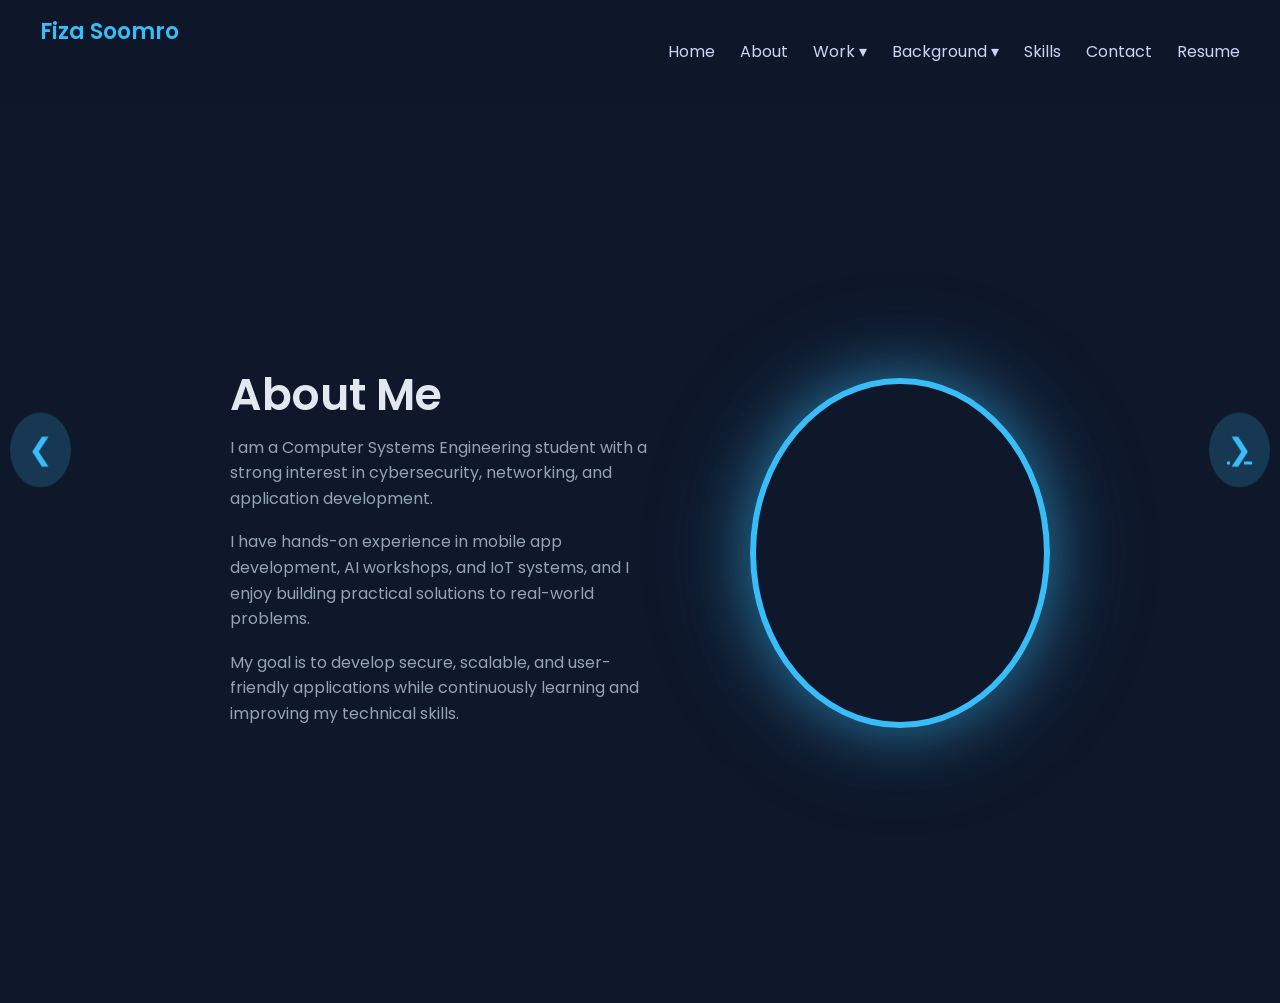
==== about.html @ f358b09f "Initial project upload" ====
<!DOCTYPE html>
<html lang="en">
<head>
    <meta charset="UTF-8">
    <title>About - Fiza Soomro</title>
    <link rel="stylesheet" href="style.css">
</head>
<body>

<!-- NAVBAR -->
<header>
    <h2 class="logo">Fiza Soomro</h2>
    <nav>
            <a href="index.html">Home</a>
<a href="about.html">About</a>
    <div class="dropdown">
        <span class="dropbtn">Work ▾</span>
        <div class="dropdown-content">
            <a href="projects.html">Projects</a>
            <a href="workshops.html">Workshops</a>
            <a href="certificate.html">Certificates</a>
        </div>
    </div>

    <div class="dropdown">
        <span class="dropbtn">Background ▾</span>
        <div class="dropdown-content">
            <a href="education.html">Education</a>
            <a href="experience.html">Experience</a>
        </div>
    </div>

    <a href="skills.html">Skills</a>
    <a href="contact.html">Contact</a>
    <a href="resume.html">Resume</a>
</nav>
</header>

<!-- ABOUT SECTION -->
<section class="hero">
    <div class="hero-container">

        <!-- TEXT -->
        <div class="hero-text">
            <h1>About Me</h1>

            <p>
                I am a Computer Systems Engineering student with a strong interest in 
                cybersecurity, networking, and application development.
            </p>

            <p>
                I have hands-on experience in mobile app development, AI workshops, 
                and IoT systems, and I enjoy building practical solutions to real-world problems.
            </p>

            <p>
                My goal is to develop secure, scalable, and user-friendly applications 
                while continuously learning and improving my technical skills.
            </p>

        
        </div>

        <!-- IMAGE -->
        <div class="hero-image">
            <img src="images/profile.png" alt="Fiza">
        </div>

    </div>
</section>

<!-- SIDE BUTTONS -->
<button class="nav-btn prev" onclick="goBack()">❮</button>
<a href="projects.html" class="nav-btn next">❯</a>
<script src="script.js"></script>

</body>
</html>
---- style.css ----
/* ===== GOOGLE FONT ===== */
@import url('https://fonts.googleapis.com/css2?family=Poppins:wght@300;400;600&display=swap');

/* ===== GLOBAL ===== */
* {
    margin: 0;
    padding: 0;
    box-sizing: border-box;
    font-family: 'Poppins', sans-serif;
}

body {
    background: #0f172a;
    color: #e2e8f0;
    scroll-behavior: smooth;
}

/* ===== NAVBAR ===== */
header {
    display: flex;
    justify-content: space-between;
    align-items: center;
    padding: 15px 40px;
    background: rgba(15, 23, 42, 0.85);
    backdrop-filter: blur(10px);
    position: sticky;
    top: 0;
    z-index: 1000;
}

.logo {
    font-size: 22px;
    font-weight: 600;
    color: #38bdf8;
}

nav {
    display: flex;
    align-items: center;
    gap: 25px;
}

/* NAV LINKS */
nav a,
.dropdown span {
    color: #cbd5f5;
    text-decoration: none;
    cursor: pointer;
    font-size: 16px;
    position: relative;
    padding: 5px 0;
    transition: 0.3s;
}

/* HOVER */
nav a:hover,
.dropdown span:hover {
    color: #38bdf8;
}

/* UNDERLINE */
nav a::after,
.dropdown span::after {
    content: "";
    position: absolute;
    width: 0%;
    height: 2px;
    background: #38bdf8;
    left: 0;
    bottom: -5px;
    transition: 0.3s;
}

nav a:hover::after,
.dropdown span:hover::after {
    width: 100%;
}

/* ===== DROPDOWN ===== */
.dropdown {
    position: relative;
}

.dropdown-content {
    display: none;
    position: absolute;
    top: 35px;
    left: 0;
    background: #1e293b;
    border-radius: 10px;
    min-width: 160px;
    padding: 10px 0;
    box-shadow: 0 8px 20px rgba(0,0,0,0.4);
}

.dropdown-content a {
    display: block;
    padding: 10px 15px;
    color: #cbd5f5;
}

.dropdown-content a:hover {
    background: #334155;
}

.dropdown:hover .dropdown-content {
    display: block;
}

/* REMOVE BUTTON DEFAULT */
button {
    border: none;
    outline: none;
}

/* ===== HERO ===== */
.hero {
    min-height: 100vh;
    display: flex;
    align-items: center;
    justify-content: center;
    padding-top: 80px;
}

/* HERO CONTAINER */
.hero-container {
    display: flex;
    align-items: center;
    justify-content: space-between;
    gap: 100px;
    width: 80%;
}

/* IMAGE */
.hero-image {
    width: 350px;   /* pehle 260 tha */
    height: 350px;
    border-radius: 50%;
    overflow: hidden;
    border: 6px solid #38bdf8;
    box-shadow: 
        0 0 60px rgba(56,189,248,0.5),
        0 0 120px rgba(56,189,248,0.2);}

.hero-image img {
    width: 100%;
    height: 100%;
    object-fit: cover;
}

/* TEXT */
.hero-text {
    max-width: 420px;
}

.hero-text h1 {
    font-size: 44px;
    font-weight: 600;
    margin-bottom: 8px;
}

.hero-text h2 {
    margin-bottom: 15px;
    color: #38bdf8;
}

.tagline {
    margin-bottom: 12px;
    line-height: 1.6;
}

.hero-text p {
    margin-bottom: 18px;
    line-height: 1.6;
    color: #94a3b8;   /* softer gray */
}

/* BUTTON */
.hero-text button {
    padding: 12px 28px;
    border-radius: 30px;
    background: linear-gradient(135deg, #38bdf8, #0ea5e9);
    color: #0f172a;
    font-weight: 600;
    cursor: pointer;
    transition: 0.3s;
}

.hero-text button:hover {
    transform: translateY(-2px);
    box-shadow: 0 10px 25px rgba(56,189,248,0.4);
}

/* ===== SECTIONS ===== */
section {
    padding: 80px 10%;
}

h2 {
    text-align: center;
    margin-bottom: 40px;
    font-size: 30px;
    color: #38bdf8;
}

/* ===== CARDS ===== */
.project-card {
    background: #1e293b;
    padding: 25px;
    border-radius: 15px;
    margin: 20px 0;
    transition: 0.3s;
    border: 1px solid transparent;
}

.project-card:hover {
    transform: translateY(-8px);
    border: 1px solid #38bdf8;
}

/* ===== SKILLS ===== */
.skill-box {
    display: flex;
    flex-wrap: wrap;
    justify-content: center;
}

.skill-box span {
    margin: 10px;
    padding: 10px 18px;
    background: #1e293b;
    border-radius: 20px;
    transition: 0.3s;
}

.skill-box span:hover {
    background: #38bdf8;
    color: black;
}

/* ===== LIST ===== */
ul li {
    margin: 8px 0;
}

/* ===== RESUME ===== */
#resume {
    text-align: center;
}

.resume-buttons {
    display: flex;
    justify-content: center;
    gap: 20px;
    margin-top: 25px;

    background: rgba(255, 255, 255, 0.08);
    backdrop-filter: blur(10px);
    padding: 20px 30px;
    border-radius: 15px;
    border: 1px solid rgba(255,255,255,0.1);
}

#resume button {
    padding: 12px 25px;
    border-radius: 25px;
    background: #38bdf8;
    color: #0f172a;
    font-weight: 600;
    cursor: pointer;
    transition: 0.3s;
}

#resume button:hover {
    background: white;
}

/* ===== CONTACT ===== */
#contact a {
    color: #38bdf8;
    text-decoration: none;
    font-weight: 500;
}

#contact a:hover {
    color: white;
    text-decoration: underline;
}

/* ===== FOOTER ===== */
footer {
    background: #020617;
    text-align: center;
    padding: 20px;
    color: #94a3b8;
}

/* ===== RESPONSIVE ===== */
@media (max-width: 768px) {
    .hero-container {
        flex-direction: column;
        text-align: center;
    }

    .hero h1 {
        font-size: 32px;
    }
}
.role {
    font-size: 24px;
    font-weight: 500;
    color: #38bdf8;
    margin-bottom: 18px;
    letter-spacing: 0.5px;
}
/* SIDE NAV BUTTONS */
.nav-btn {
    position: fixed;
    top: 50%;
    transform: translateY(-50%);
    background: rgba(56, 189, 248, 0.2);
    color: #38bdf8;
    border: none;
    font-size: 30px;
    padding: 15px 18px;
    cursor: pointer;
    border-radius: 50%;
    backdrop-filter: blur(10px);
    transition: 0.3s;
    z-index: 1000;
}

/* LEFT */
.prev {
    left: 10px;
}

/* RIGHT */
.next {
    right: 10px;
}

/* HOVER */
.nav-btn:hover {
    background: #38bdf8;
    color: #0f172a;
    transform: translateY(-50%) scale(1.1);
}
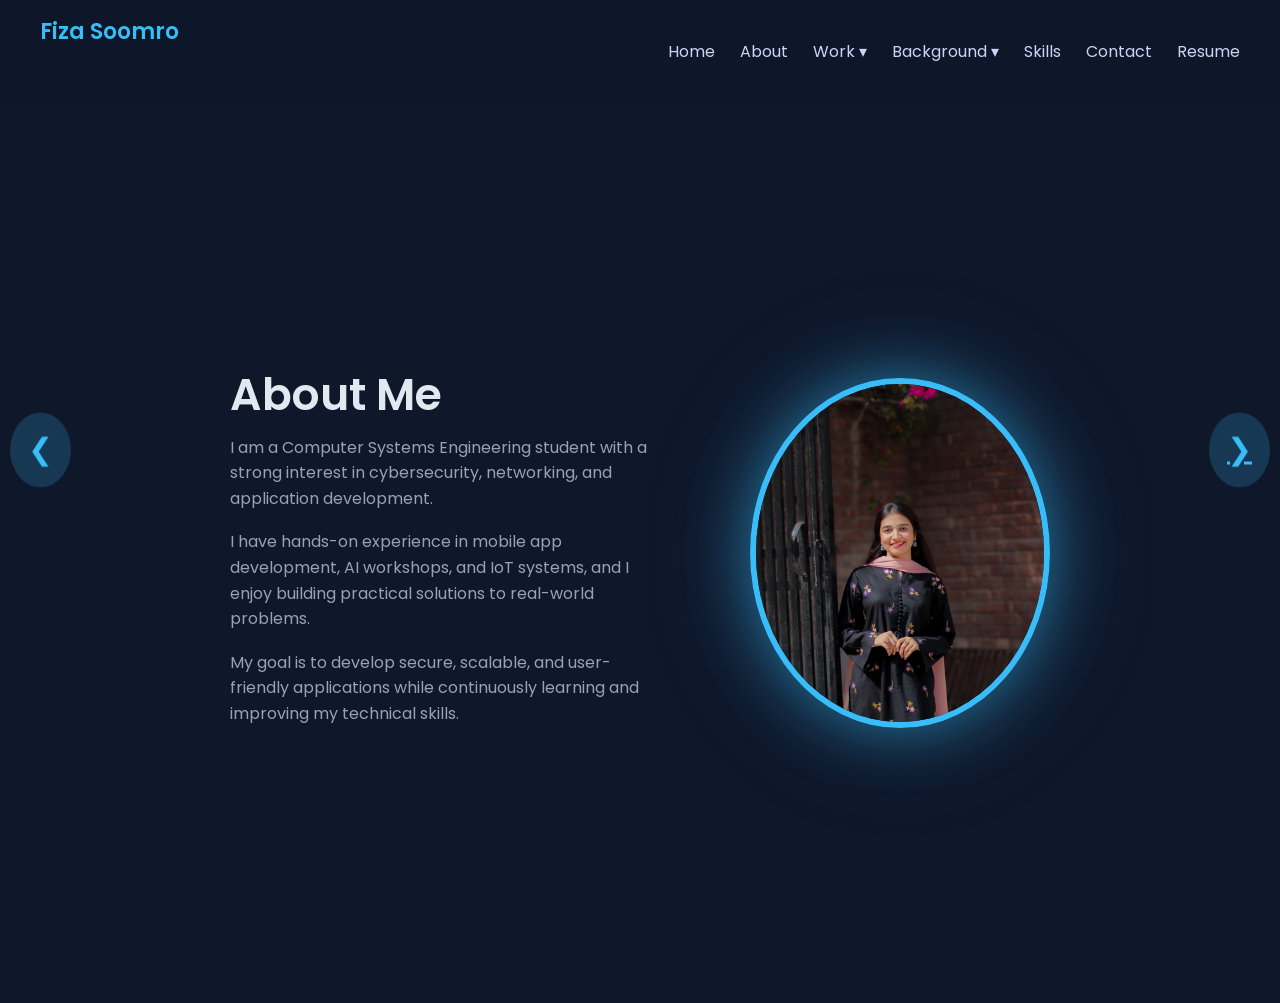
==== commit 7ecfbe02: "about.html" ====
--- a/about.html
+++ b/about.html
@@ -64,7 +64,7 @@
 
         <!-- IMAGE -->
         <div class="hero-image">
-            <img src="images/profile.png" alt="Fiza">
+            <img src="profile.png" alt="Fiza">
         </div>
 
     </div>
@@ -76,4 +76,4 @@
 <script src="script.js"></script>
 
 </body>
-</html>+</html>
